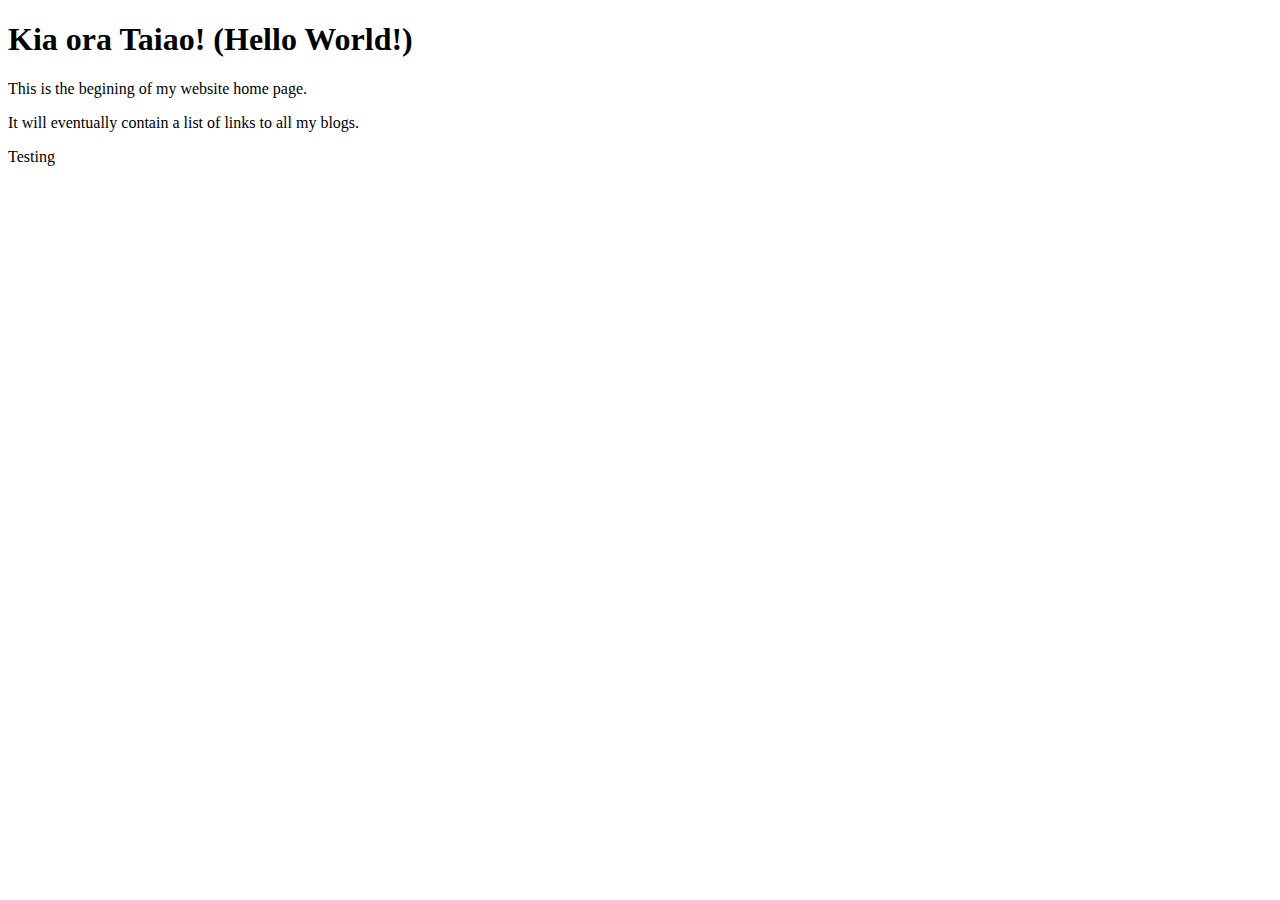
==== index.html @ f304d2df "href" ====
<!doctype html>
<html>

  <head>
    <title>My blog</title>
    <link rel=“stylesheet” type=“text/css” href=“styles/main.css” />
  </head>

    <body>
    <h1>Kia ora Taiao! (Hello World!)</h1> 
    <p> This is the begining of my website home page.</p>
    <p> It will eventually contain a list of links to all my blogs. </p>
    <p>Testing </p>
  </body>

</html>
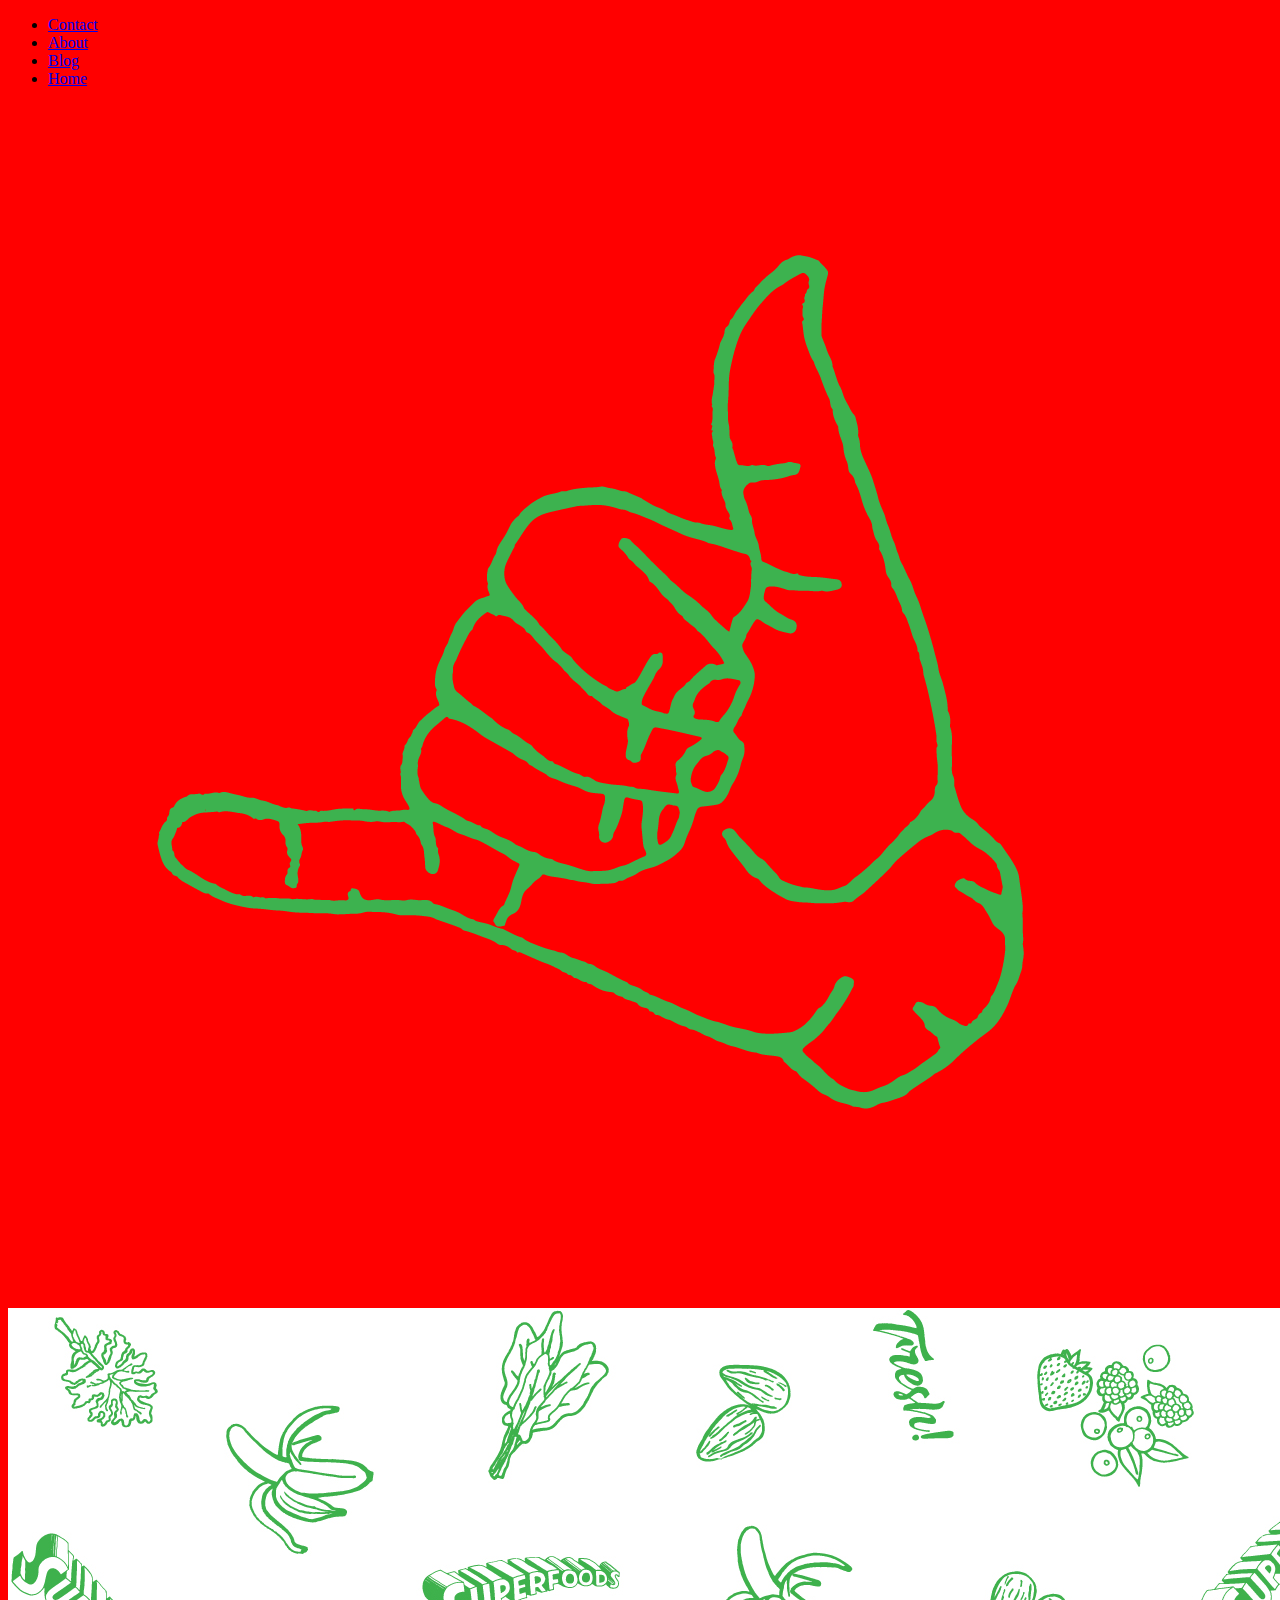
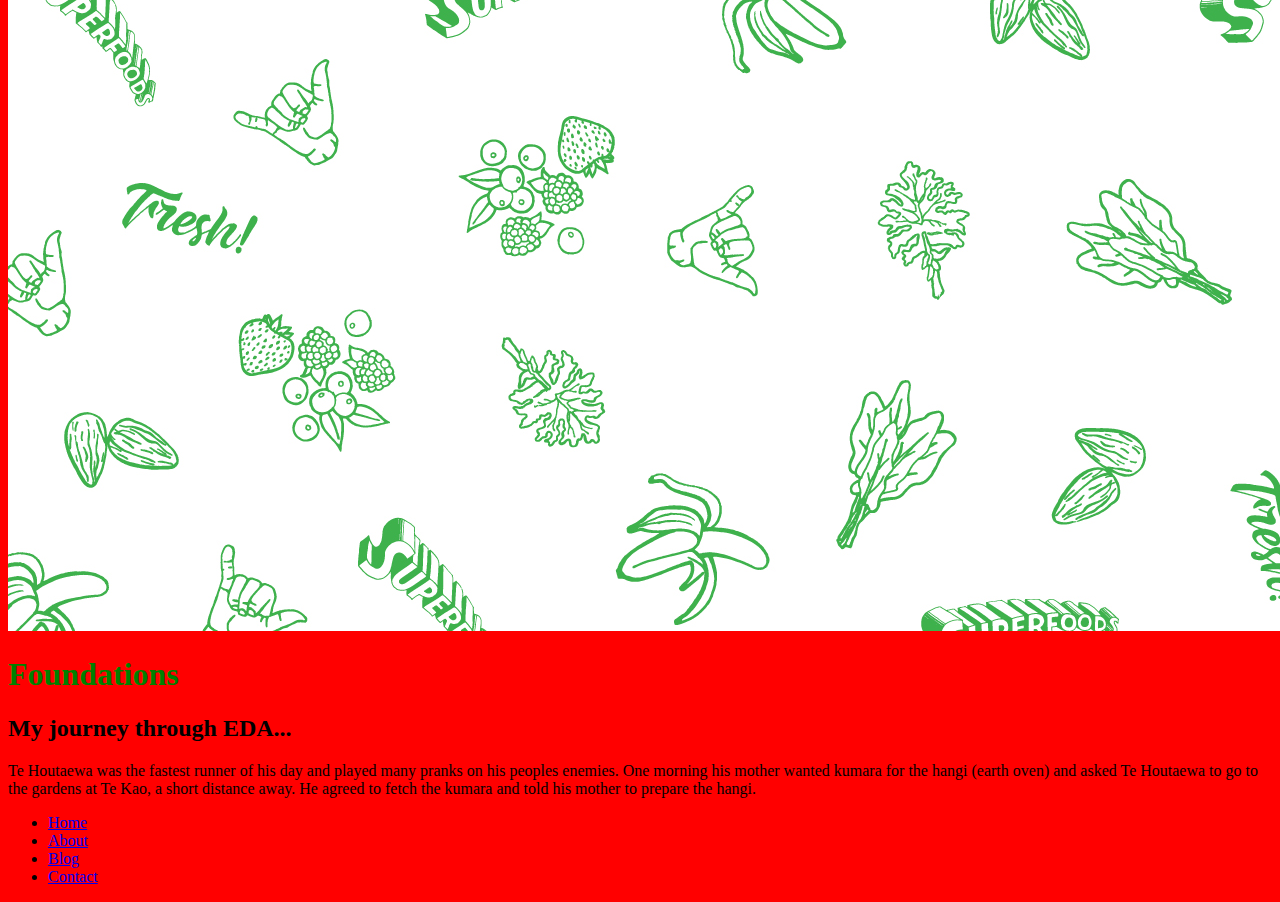
==== commit 5e87aa03: "Added basic index" ====
--- a/index.html
+++ b/index.html
@@ -1,16 +1,43 @@
-<!doctype html>
+<!DOCTYPE html>
 <html>
+  <head>
+    <title>Foundations Index</title>
+    <meta charset="UTF-8">
+    <link href="styles/main.css" rel="stylesheet" type="text/css">
+  </head>
+  <body>
+<header>
+    <nav> 
+        <ul>
+            <li><a href="/Users/rikihoeata/EDA/craftedcraft.github.io/contact/contact.html">Contact</a></li>
+            <li><a href="/Users/rikihoeata/EDA/craftedcraft.github.io/about/about.html">About</a></li>
+            <li><a href="/Users/rikihoeata/EDA/craftedcraft.github.io/blog.html">Blog</a></li>
+            <li><a href="/Users/rikihoeata/EDA/craftedcraft.github.io/index.html">Home</a></li>
+          </ul> 
+      </nav> 
+</header>
+      <img class="logo" src="images/shaka.png" alt="CC Logo">
+      <img class="banner" src="images/illustrations-banner.jpg" alt="Enpiral Dev Academy Foundations Banner">
 
-  <head>
-    <title>My blog</title>
-    <link rel=“stylesheet” type=“text/css” href=“styles/main.css” />
-  </head>
-
-    <body>
-    <h1>Kia ora Taiao! (Hello World!)</h1> 
-    <p> This is the begining of my website home page.</p>
-    <p> It will eventually contain a list of links to all my blogs. </p>
-    <p>Testing </p>
+    <h1>Foundations</h1>
+    <h2>My journey through EDA... </h2>    
+    <p>
+      Te Houtaewa was the fastest runner of his day and played many pranks on his peoples enemies. One morning his mother wanted kumara for the hangi (earth oven) and asked Te Houtaewa to go to the gardens at Te Kao, a short distance away. He agreed to fetch the kumara and told his mother to prepare the hangi.
+    </p>
+    
+    <!-- this is a comment. -->
+  
   </body>
-
+  <footer>
+    <div class="wrapper">
+      <nav>
+        <ul>
+            <li><a href="/Users/rikihoeata/EDA/craftedcraft.github.io/index.html">Home</a></li>
+            <li><a href="/Users/rikihoeata/EDA/craftedcraft.github.io/about/about.html">About</a></li>
+            <li><a href="/Users/rikihoeata/EDA/craftedcraft.github.io/blog.html">Blog</a></li>
+            <li><a href="/Users/rikihoeata/EDA/craftedcraft.github.io/contact/contact.html">Contact</a></li>
+          </ul> 
+        </nav>
+    </div>
+  </footer>
 </html>--- a/styles/main.css
+++ b/styles/main.css
@@ -0,0 +1,6 @@
+body {
+    background: red
+}
+h1 {
+    color: green
+}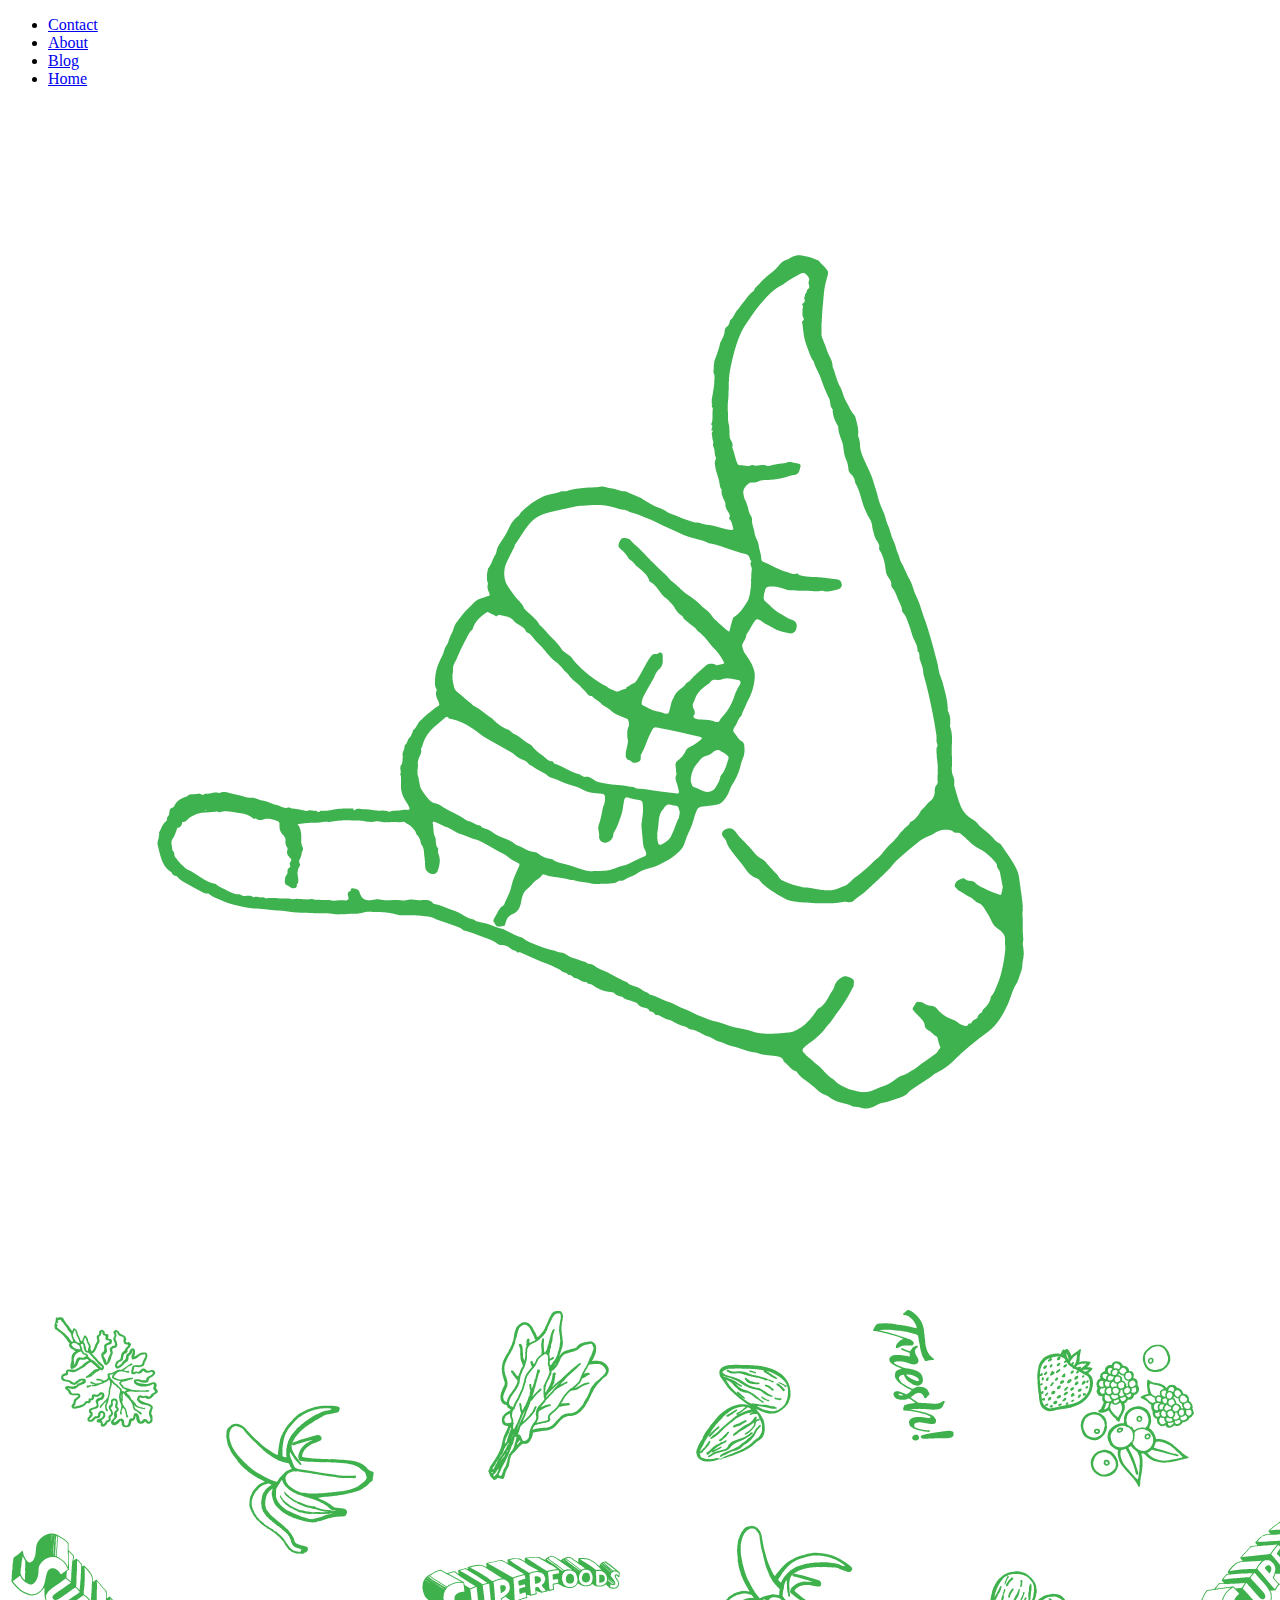
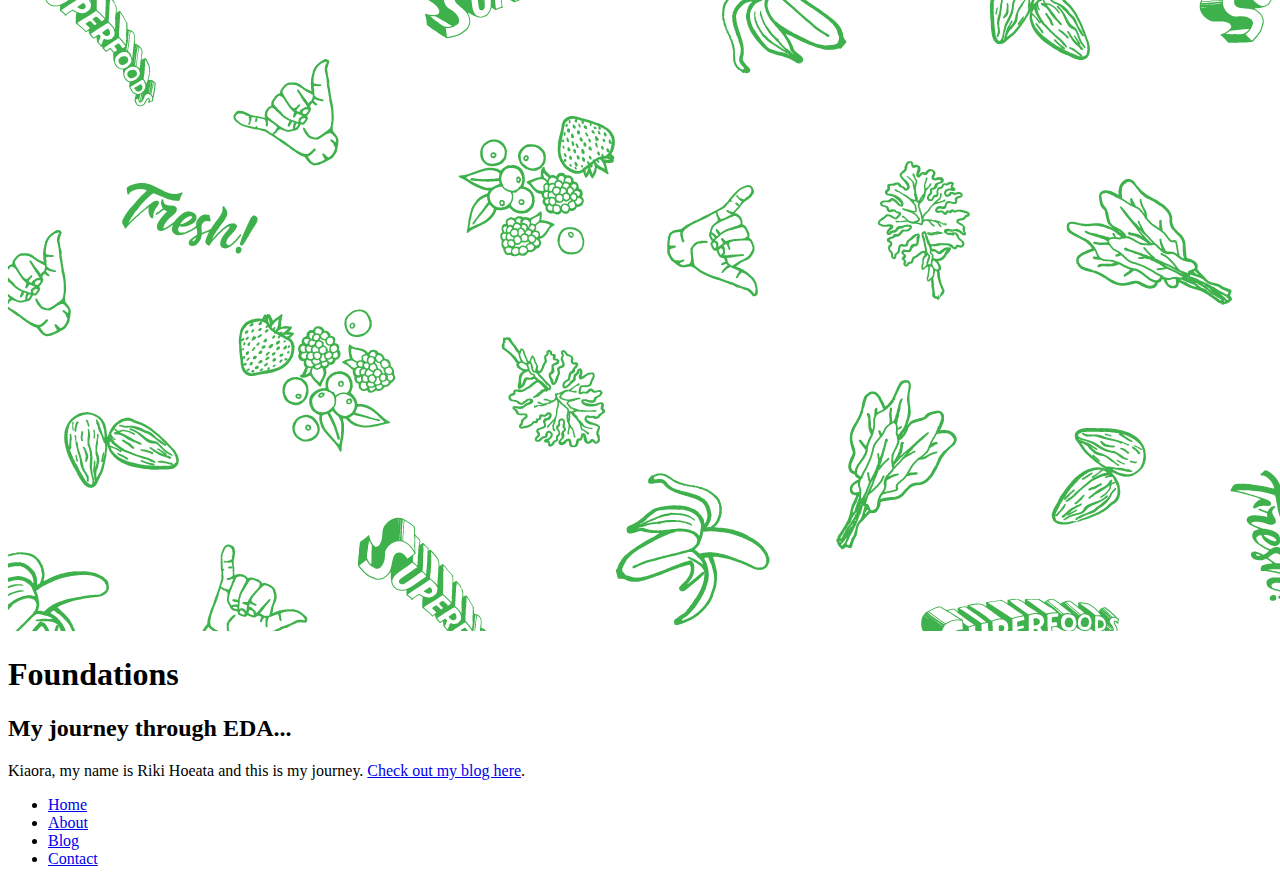
==== commit 8ae7d5b7: "Adjusted nav links" ====
--- a/index.html
+++ b/index.html
@@ -3,16 +3,16 @@
   <head>
     <title>Foundations Index</title>
     <meta charset="UTF-8">
-    <link href="styles/main.css" rel="stylesheet" type="text/css">
+    <link href="/Users/rikihoeata/eda/craftedcraft.github.io/styles/main.css" rel="stylesheet" type="text/css">
   </head>
   <body>
 <header>
     <nav> 
         <ul>
-            <li><a href="/Users/rikihoeata/EDA/craftedcraft.github.io/contact/contact.html">Contact</a></li>
-            <li><a href="/Users/rikihoeata/EDA/craftedcraft.github.io/about/about.html">About</a></li>
-            <li><a href="/Users/rikihoeata/EDA/craftedcraft.github.io/blog.html">Blog</a></li>
-            <li><a href="/Users/rikihoeata/EDA/craftedcraft.github.io/index.html">Home</a></li>
+            <li><a href="https://craftedcraft.github.io/contact/contact.html">Contact</a></li>
+            <li><a href="https://craftedcraft.github.io/about/about.html">About</a></li>
+            <li><a href="https://craftedcraft.github.io/blog.html">Blog</a></li>
+            <li><a href="https://craftedcraft.github.io/index.html">Home</a></li>
           </ul> 
       </nav> 
 </header>
@@ -22,8 +22,8 @@
     <h1>Foundations</h1>
     <h2>My journey through EDA... </h2>    
     <p>
-      Te Houtaewa was the fastest runner of his day and played many pranks on his peoples enemies. One morning his mother wanted kumara for the hangi (earth oven) and asked Te Houtaewa to go to the gardens at Te Kao, a short distance away. He agreed to fetch the kumara and told his mother to prepare the hangi.
-    </p>
+        Kiaora, my name is Riki Hoeata and this is my journey. <a href="https://craftedcraft.github.io/blog.html">Check out my blog here</a>.
+</p>
     
     <!-- this is a comment. -->
   
@@ -32,10 +32,10 @@
     <div class="wrapper">
       <nav>
         <ul>
-            <li><a href="/Users/rikihoeata/EDA/craftedcraft.github.io/index.html">Home</a></li>
-            <li><a href="/Users/rikihoeata/EDA/craftedcraft.github.io/about/about.html">About</a></li>
-            <li><a href="/Users/rikihoeata/EDA/craftedcraft.github.io/blog.html">Blog</a></li>
-            <li><a href="/Users/rikihoeata/EDA/craftedcraft.github.io/contact/contact.html">Contact</a></li>
+            <li><a href="https://craftedcraft.github.io/index.html">Home</a></li>
+            <li><a href="https://craftedcraft.github.io/about/about.html">About</a></li>
+            <li><a href="https://craftedcraft.github.io/blog.html">Blog</a></li>
+            <li><a href="https://craftedcraft.github.io/contact/contact.html">Contact</a></li>
           </ul> 
         </nav>
     </div>
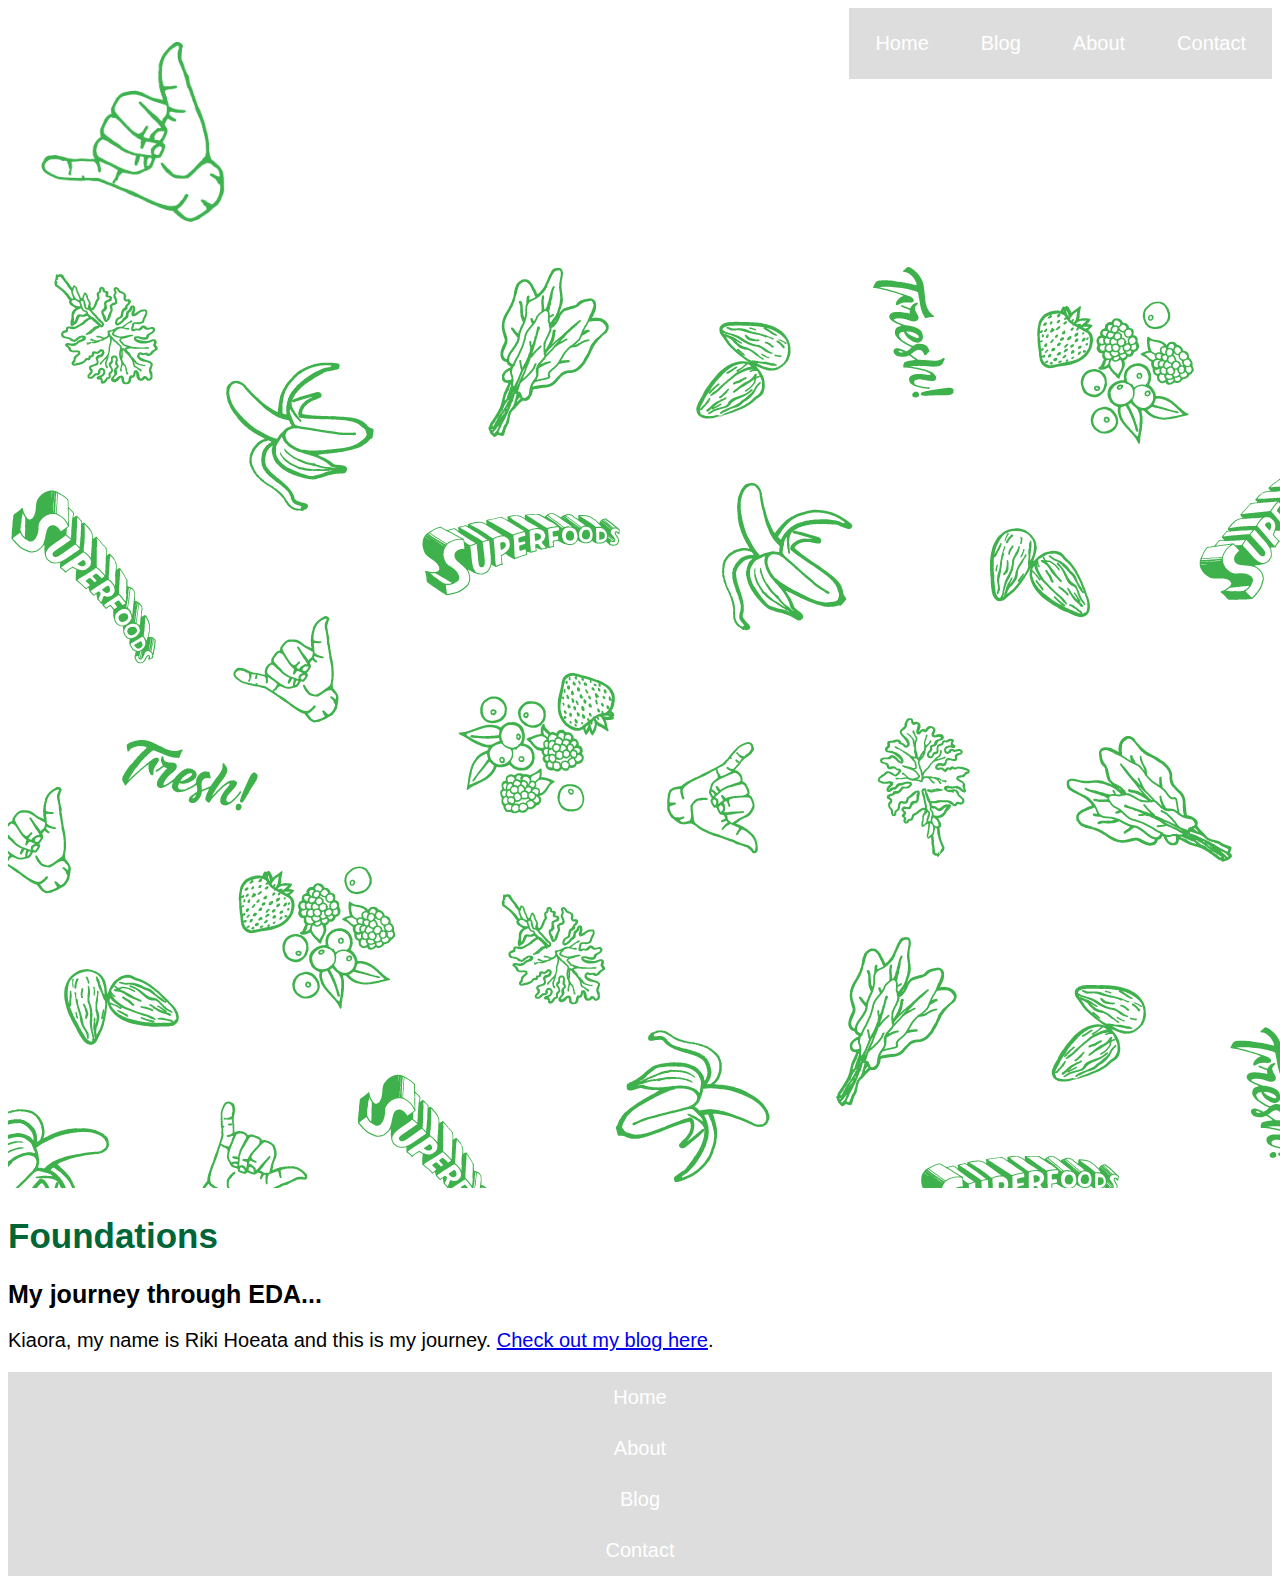
==== commit f9bc314a: "css link" ====
--- a/index.html
+++ b/index.html
@@ -3,7 +3,7 @@
   <head>
     <title>Foundations Index</title>
     <meta charset="UTF-8">
-    <link href="/Users/rikihoeata/eda/craftedcraft.github.io/styles/main.css" rel="stylesheet" type="text/css">
+    <link href="styles/main.css" rel="stylesheet" type="text/css">
   </head>
   <body>
 <header>
--- a/styles/main.css
+++ b/styles/main.css
@@ -0,0 +1,93 @@
+/*-----------header------------*/
+
+header nav ul {
+    list-style-type: none;
+    margin: 0;
+    padding: 0;
+    background-color: #dddddd;
+}
+header nav li {
+    display: inline;
+    float: right;
+}
+header nav li a {
+    display: block;
+    color: white;
+    text-align: center;
+    padding: 24px 26px;
+    text-decoration: none;
+}
+
+header nav li a:hover {
+    background-color: #3DB24F;
+}
+header a {
+    display: block;
+    padding: 8px;
+    background-color: #dddddd;
+}
+
+.logo{
+    float: left;
+    width: 20%; 
+    height: 20%;
+    margin: 2px;
+} 
+h1 {
+    font-size: 35px;
+    color: #006637;
+    font-family: Arial, Helvetica, sans-serif;
+    font-weight: bold;
+}
+h2 {
+    font-size: 25px;
+    color: ##3D3D3D;
+    font-family: Arial, Helvetica, sans-serif;
+}
+
+body {
+    font-size: 20px;
+    color: ##7A7A7A;
+    font-family: Arial, Helvetica, sans-serif;
+    background-color: #fff;
+}
+header img {
+    height: 100%;
+    width:100%;
+}
+
+/*-----------footer------------*/
+
+footer {
+    width: 100%;
+    background-color: #dddddd padding: 60px 0px;
+}
+footer nav ul {
+    list-style-type: none;
+    margin: 0;
+    padding: 0;
+    background-color: #dddddd;
+}
+footer nav li {
+    display: inline;
+    float: center;
+}
+footer nav li a {
+    display: block;
+    color: white;
+    text-align: center;
+    padding: 14px 16px;
+    text-decoration: none;
+}
+.active {
+    background-color: #3DB24F;
+}
+
+footer nav li a:hover {
+    background-color: #3DB24F;
+}
+footer a {
+    display: block;
+    padding: 8px;
+    background-color: #dddddd;
+}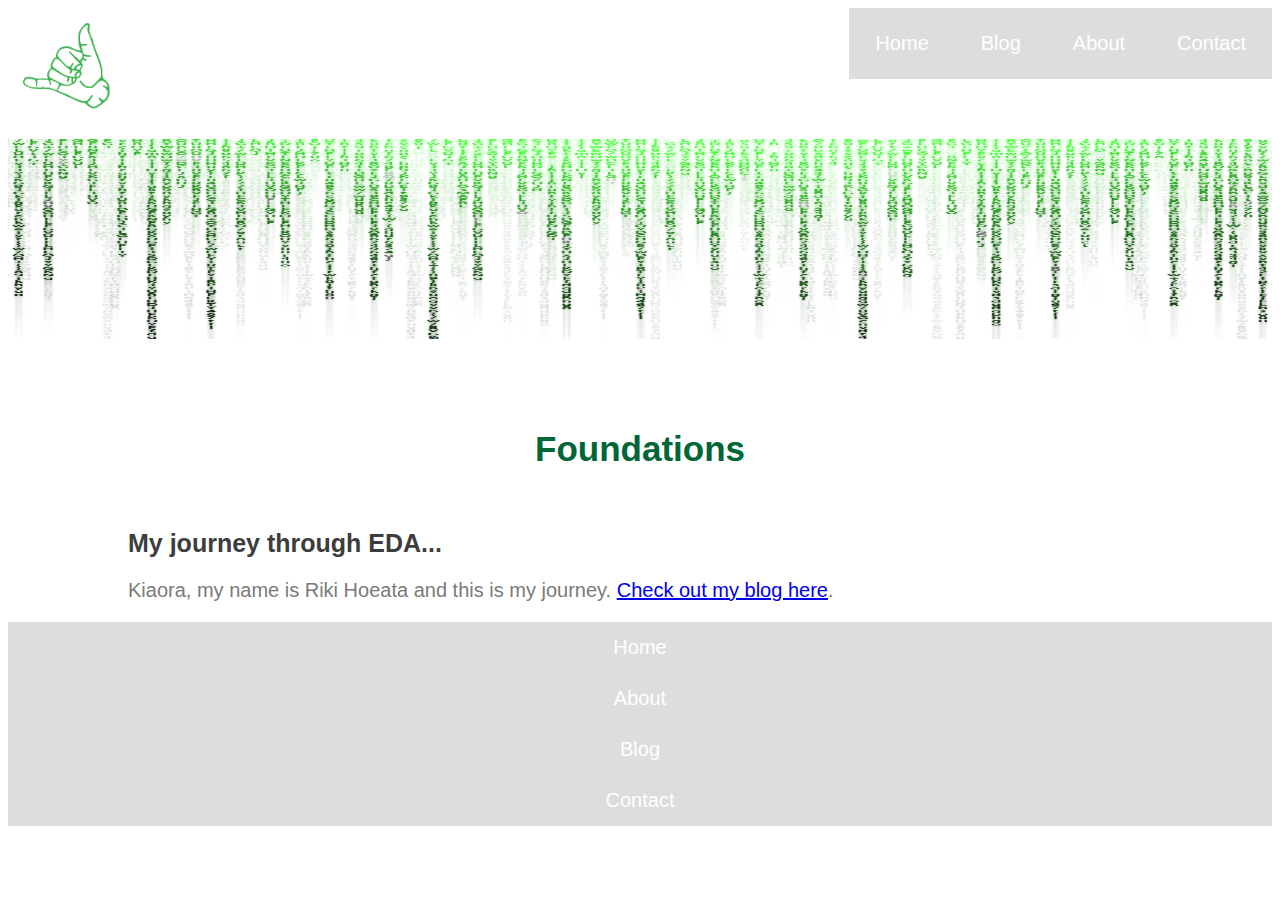
==== commit 23f285e5: "update banner for each page" ====
--- a/index.html
+++ b/index.html
@@ -7,7 +7,7 @@
   </head>
   <body>
 <header>
-    <nav> 
+    <nav>
         <ul>
             <li><a href="https://craftedcraft.github.io/contact/contact.html">Contact</a></li>
             <li><a href="https://craftedcraft.github.io/about/about.html">About</a></li>
@@ -17,7 +17,7 @@
       </nav> 
 </header>
       <img class="logo" src="images/shaka.png" alt="CC Logo">
-      <img class="banner" src="images/illustrations-banner.jpg" alt="Enpiral Dev Academy Foundations Banner">
+      <img class="banner" src="../images/code-banner.png" alt="Enpiral Dev Academy Foundations Banner">
 
     <h1>Foundations</h1>
     <h2>My journey through EDA... </h2>    
--- a/styles/main.css
+++ b/styles/main.css
@@ -4,11 +4,12 @@
     list-style-type: none;
     margin: 0;
     padding: 0;
-    background-color: #dddddd;
+
 }
 header nav li {
     display: inline;
     float: right;
+    margin-bottom: 60px;
 }
 header nav li a {
     display: block;
@@ -23,39 +24,75 @@
 }
 header a {
     display: block;
-    padding: 8px;
+    padding: 20px;
     background-color: #dddddd;
 }
 
-.logo{
-    float: left;
-    width: 20%; 
-    height: 20%;
-    margin: 2px;
+.logo {
+    margin-left: 0px;
+    margin-top: 0px;
+    width: 120px; 
+    height: 120px;
+    position: fixed;
 } 
+
+.banner {
+    display: block;
+    width: 100%;
+    max-width: 2000px;
+    margin: 40px auto;
+    margin-bottom: 0px;
+    max-height: 200px;
+    overflow: hidden;
+    height: 1920px;
+    position: relative;
+}
+#container {
+    margin-left: 3%;
+}
+
 h1 {
     font-size: 35px;
     color: #006637;
     font-family: Arial, Helvetica, sans-serif;
     font-weight: bold;
+    margin-left: 120px;
+    margin-right: 120px;
+    margin-top: 90px;
+    margin-bottom: 60px;
+    text-align: center;
 }
 h2 {
     font-size: 25px;
-    color: ##3D3D3D;
+    color: #3D3D3D;
     font-family: Arial, Helvetica, sans-serif;
+    margin-left: 120px;
+    margin-right: 120px;
+}
+
+h3 {
+    font-size: 20px;
+    color: #624017;
+    font-family: Arial, Helvetica, sans-serif;
+    margin-left: 120px;
+    margin-right: 120px;
 }
 
 body {
     font-size: 20px;
-    color: ##7A7A7A;
+    color: #7A7A7A;
     font-family: Arial, Helvetica, sans-serif;
     background-color: #fff;
 }
-header img {
-    height: 100%;
-    width:100%;
+p {
+    margin-left: 120px;
+    margin-right: 120px;
 }
 
+ul {
+    margin-left: 120px;
+    margin-right: 120px;
+}
 /*-----------footer------------*/
 
 footer {
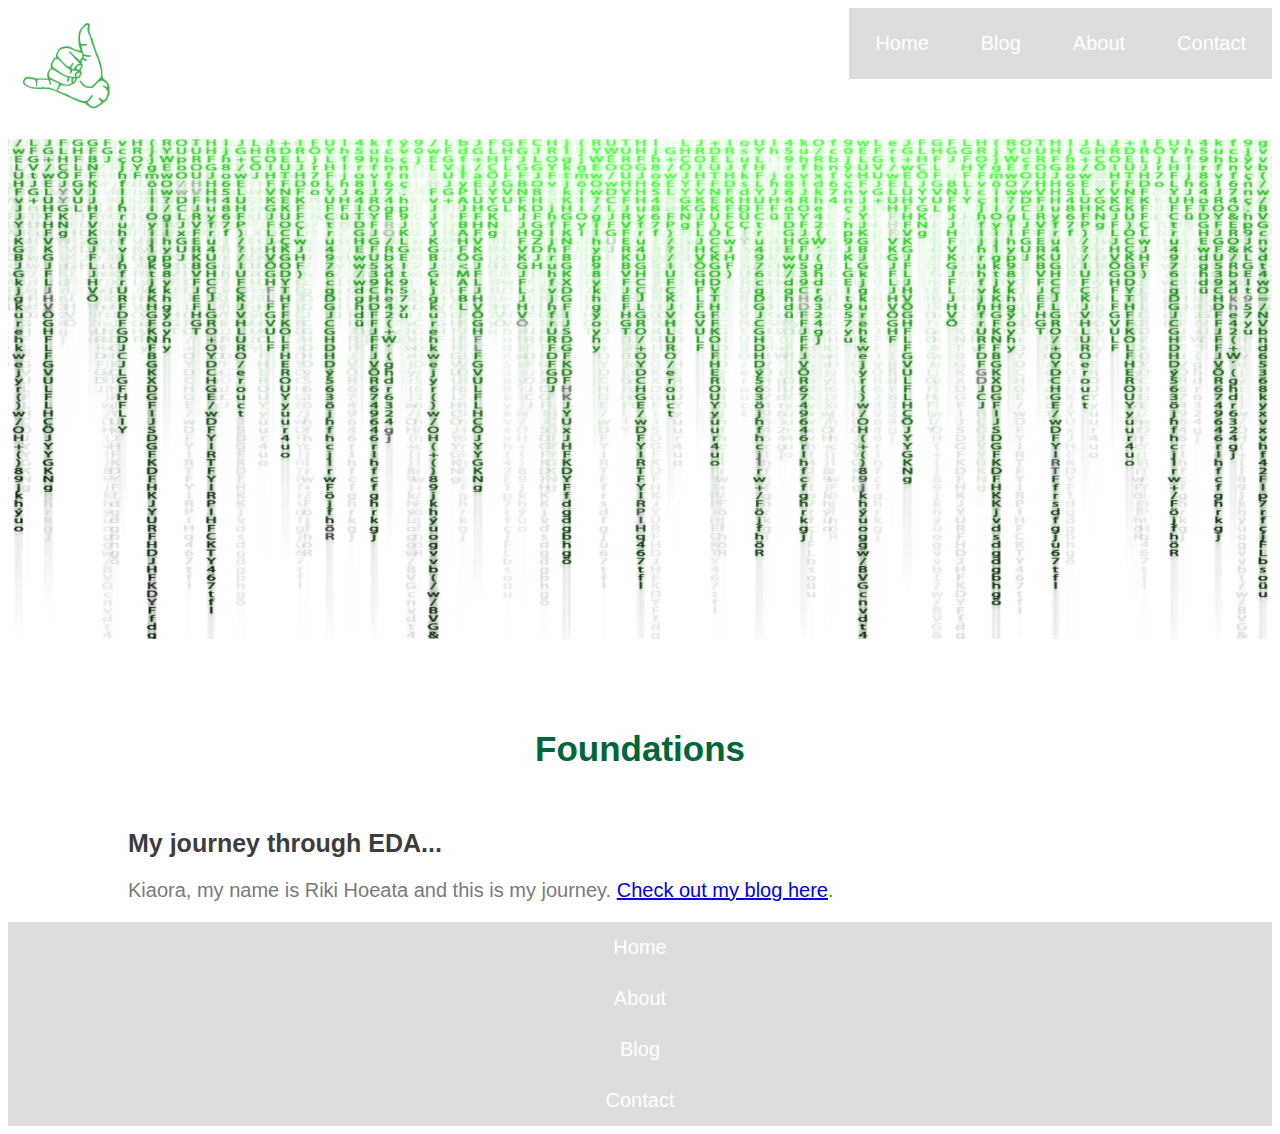
==== commit 08c290b2: "add favicon image" ====
--- a/index.html
+++ b/index.html
@@ -4,6 +4,7 @@
     <title>Foundations Index</title>
     <meta charset="UTF-8">
     <link href="styles/main.css" rel="stylesheet" type="text/css">
+    <link rel="shortcut icon" type="image/x-icon" href="images/favicon-shaka.png">
   </head>
   <body>
 <header>
--- a/styles/main.css
+++ b/styles/main.css
@@ -42,11 +42,20 @@
     max-width: 2000px;
     margin: 40px auto;
     margin-bottom: 0px;
-    max-height: 200px;
+    max-height: 500px;
     overflow: hidden;
     height: 1920px;
     position: relative;
 }
+/* image on sprint 2 tech */
+.body {
+    display: block;
+    width: 50%;
+    max-width: 700px;
+    margin: 40px auto;
+    position: center;
+}
+
 #container {
     margin-left: 3%;
 }
